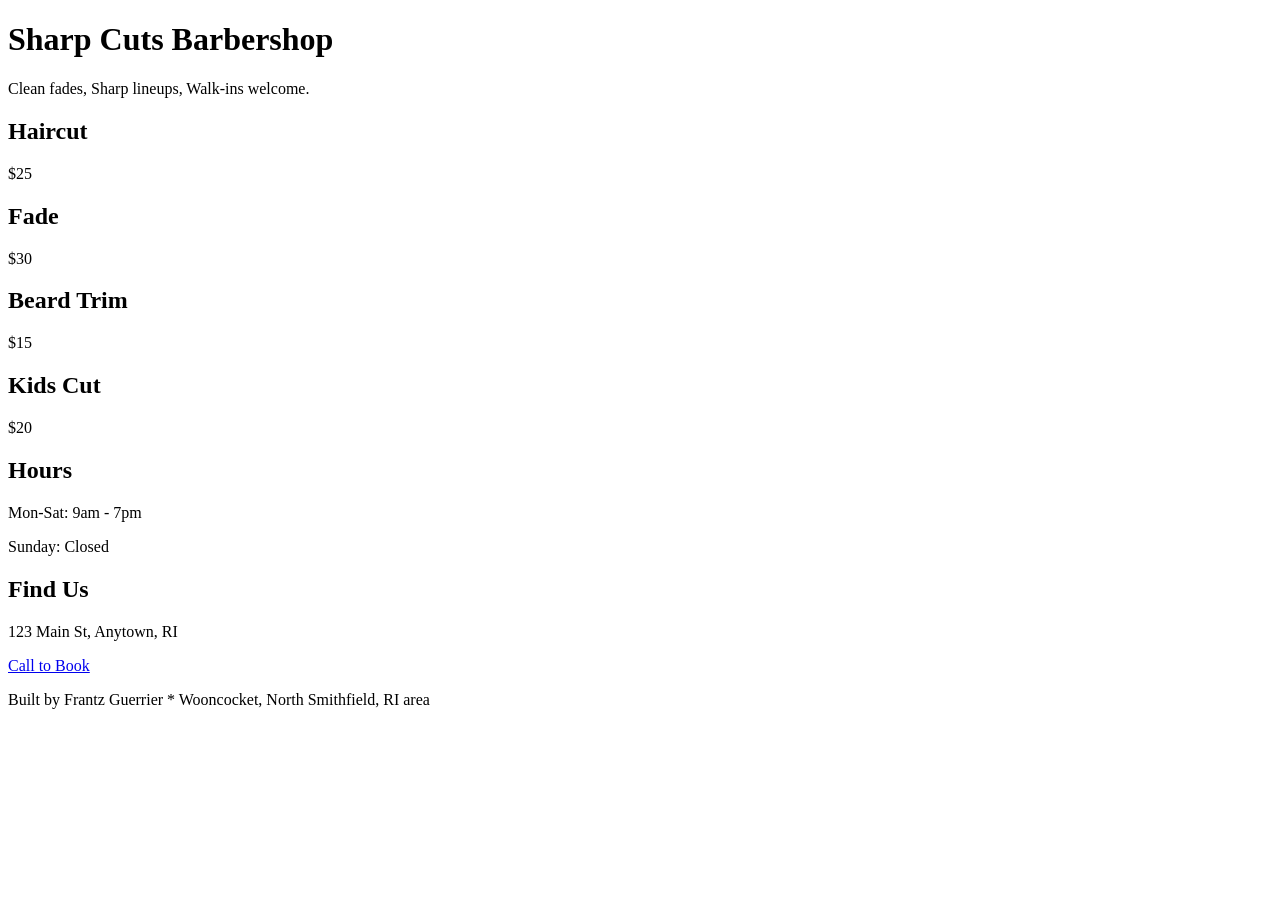
==== barbershop/index.html @ 33756444 "Add index.html for Sharp Cuts Barbershop website" ====
<!DOCTYPE html>
<html>
<head>
<title>Sharp Cuts Barbershop</title>
<link rel="stylesheet" href="style4.css">
<meta name="viewport" content="width=device-width, initial-scale=1">
</head>
<body>
	<h1>Sharp Cuts Barbershop</h1>
	<p>Clean fades, Sharp lineups, Walk-ins welcome.</p>
<section class="cards">
	<div class="card">
	 <h2>Haircut</h2>
	 <p class="price">$25</p>
	</div>

	<div class="card">
	 <h2>Fade</h2>
	 <p class="price">$30</p>
	</div>

	<div class="card">
	 <h2>Beard Trim</h2>
	 <p class="price">$15</p>
	</div>
	
	<div class="card">
	 <h2>Kids Cut</h2>
	 <p class="price">$20</p>
	</div>
</section>

<h2>Hours</h2>
<p>Mon-Sat: 9am - 7pm</p>
<p>Sunday: Closed</p>

<h2>Find Us</h2>
<p>123 Main St, Anytown, RI</p>
<p>
<a href="tel:401-555-5555" class="btn">Call to Book</a>
</p>

<p>Built by Frantz Guerrier * Wooncocket, North Smithfield, RI area</p>
</body>
</html>
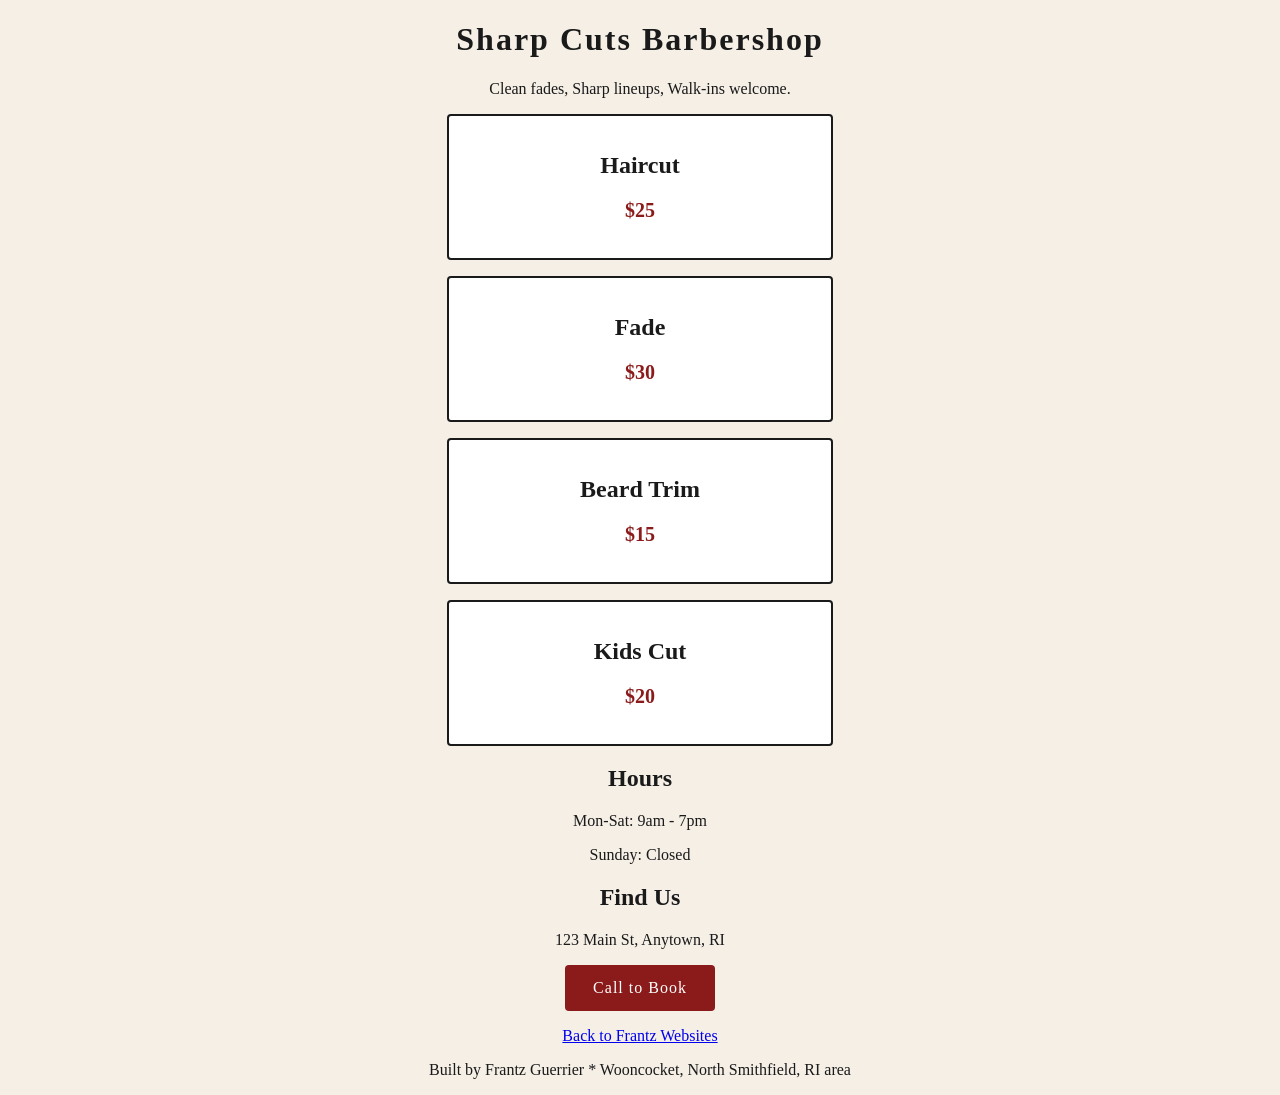
==== commit f607bf61: "Add link to return to Frantz Websites" ====
--- a/barbershop/index.html
+++ b/barbershop/index.html
@@ -39,6 +39,7 @@
 <p>
 <a href="tel:401-555-5555" class="btn">Call to Book</a>
 </p>
+	<p><a href="../index.html"> Back to Frantz Websites</a></p>
 
 <p>Built by Frantz Guerrier * Wooncocket, North Smithfield, RI area</p>
 </body>
--- a/barbershop/style4.css
+++ b/barbershop/style4.css
@@ -0,0 +1,53 @@
+body {
+	font-family: Georgia, serif;
+	text-align: center;
+	background-color: #f5efe6;
+	color: #1a1a1a;
+}
+
+h1 {
+	color: #8b1a1a:
+	text-transform: uppercase;
+	letter-spacing: 2px;
+}
+
+h2 {
+	color: #1a1a1a;
+}
+
+.cards {
+	display: flex;
+	flex-direction: column;
+	gap: 16px;
+	align-items: center;
+}
+
+.card {
+	background-color: white;
+	border: 2px solid #1a1a1a;
+	border-radius: 4px;
+	padding: 16px;
+	width: 90%;
+	max-width: 350px;
+}
+
+.price {
+	font-weight: bold;
+	color: #8b1a1a;
+	font-size: 20px;
+}
+
+.btn {
+	display: inline-block;
+	background-color: #8b1a1a;
+	color: white;
+	padding: 14px 28px;
+	border-radius: 4px;
+	text-decoration: none;
+	text-transformation uppercase;
+	letter-spacing: 1px;
+}
+
+.btn:hover {
+	background=color: #5f1010;
+}
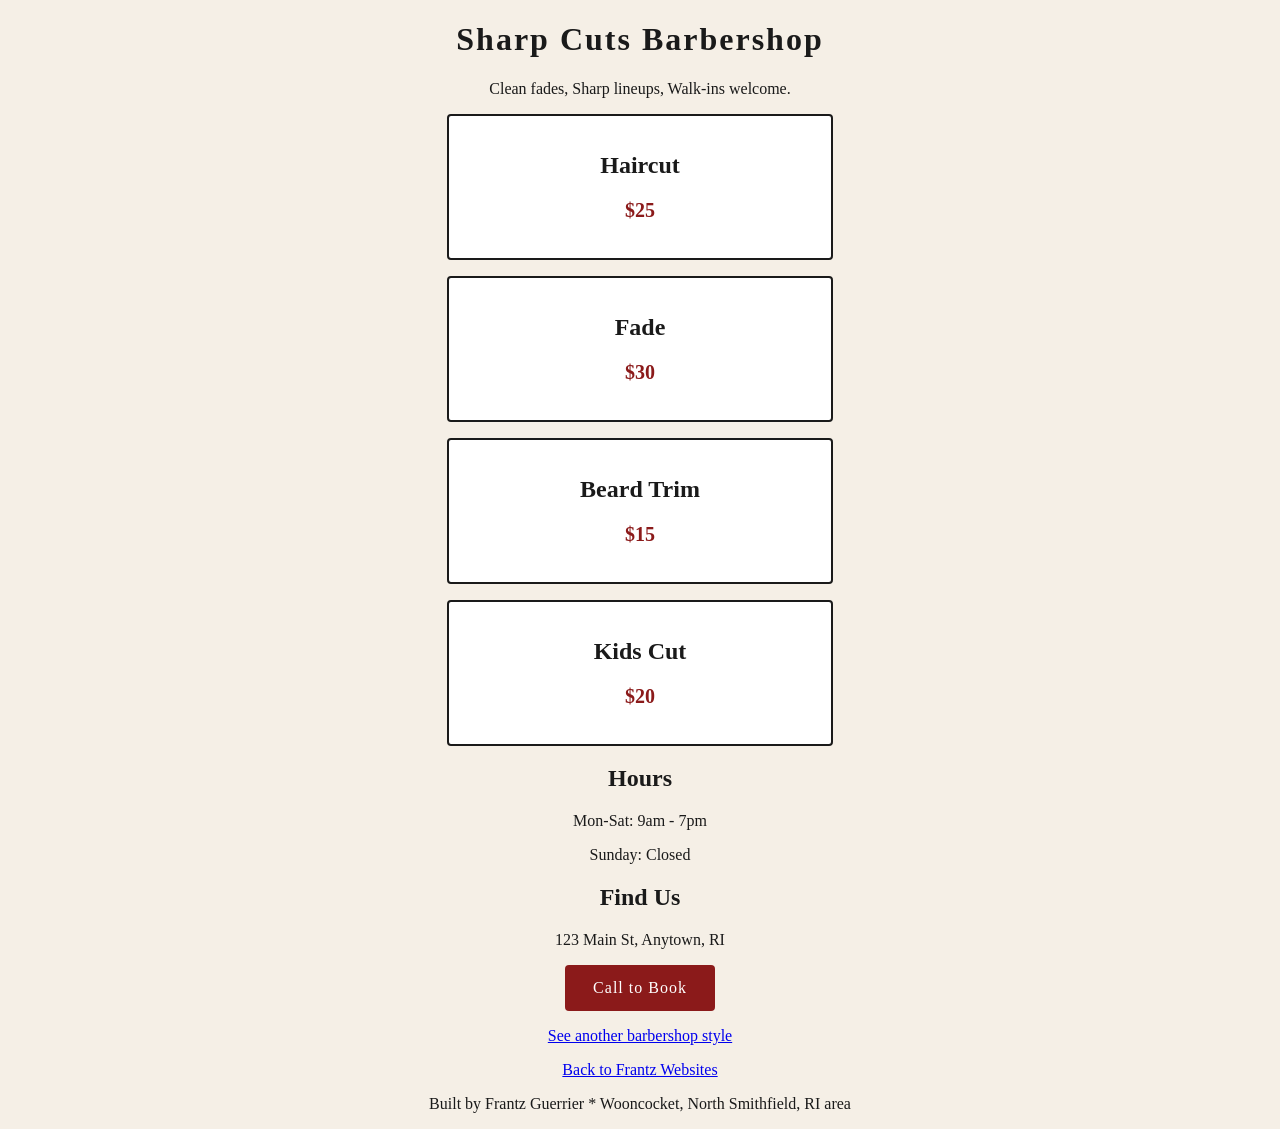
==== commit 22b18ee8: "Update index.html" ====
--- a/barbershop/index.html
+++ b/barbershop/index.html
@@ -39,6 +39,7 @@
 <p>
 <a href="tel:401-555-5555" class="btn">Call to Book</a>
 </p>
+ <p><a href="barbershop2/index.html">See another barbershop style</a></p>
 	<p><a href="../index.html"> Back to Frantz Websites</a></p>
 
 <p>Built by Frantz Guerrier * Wooncocket, North Smithfield, RI area</p>
